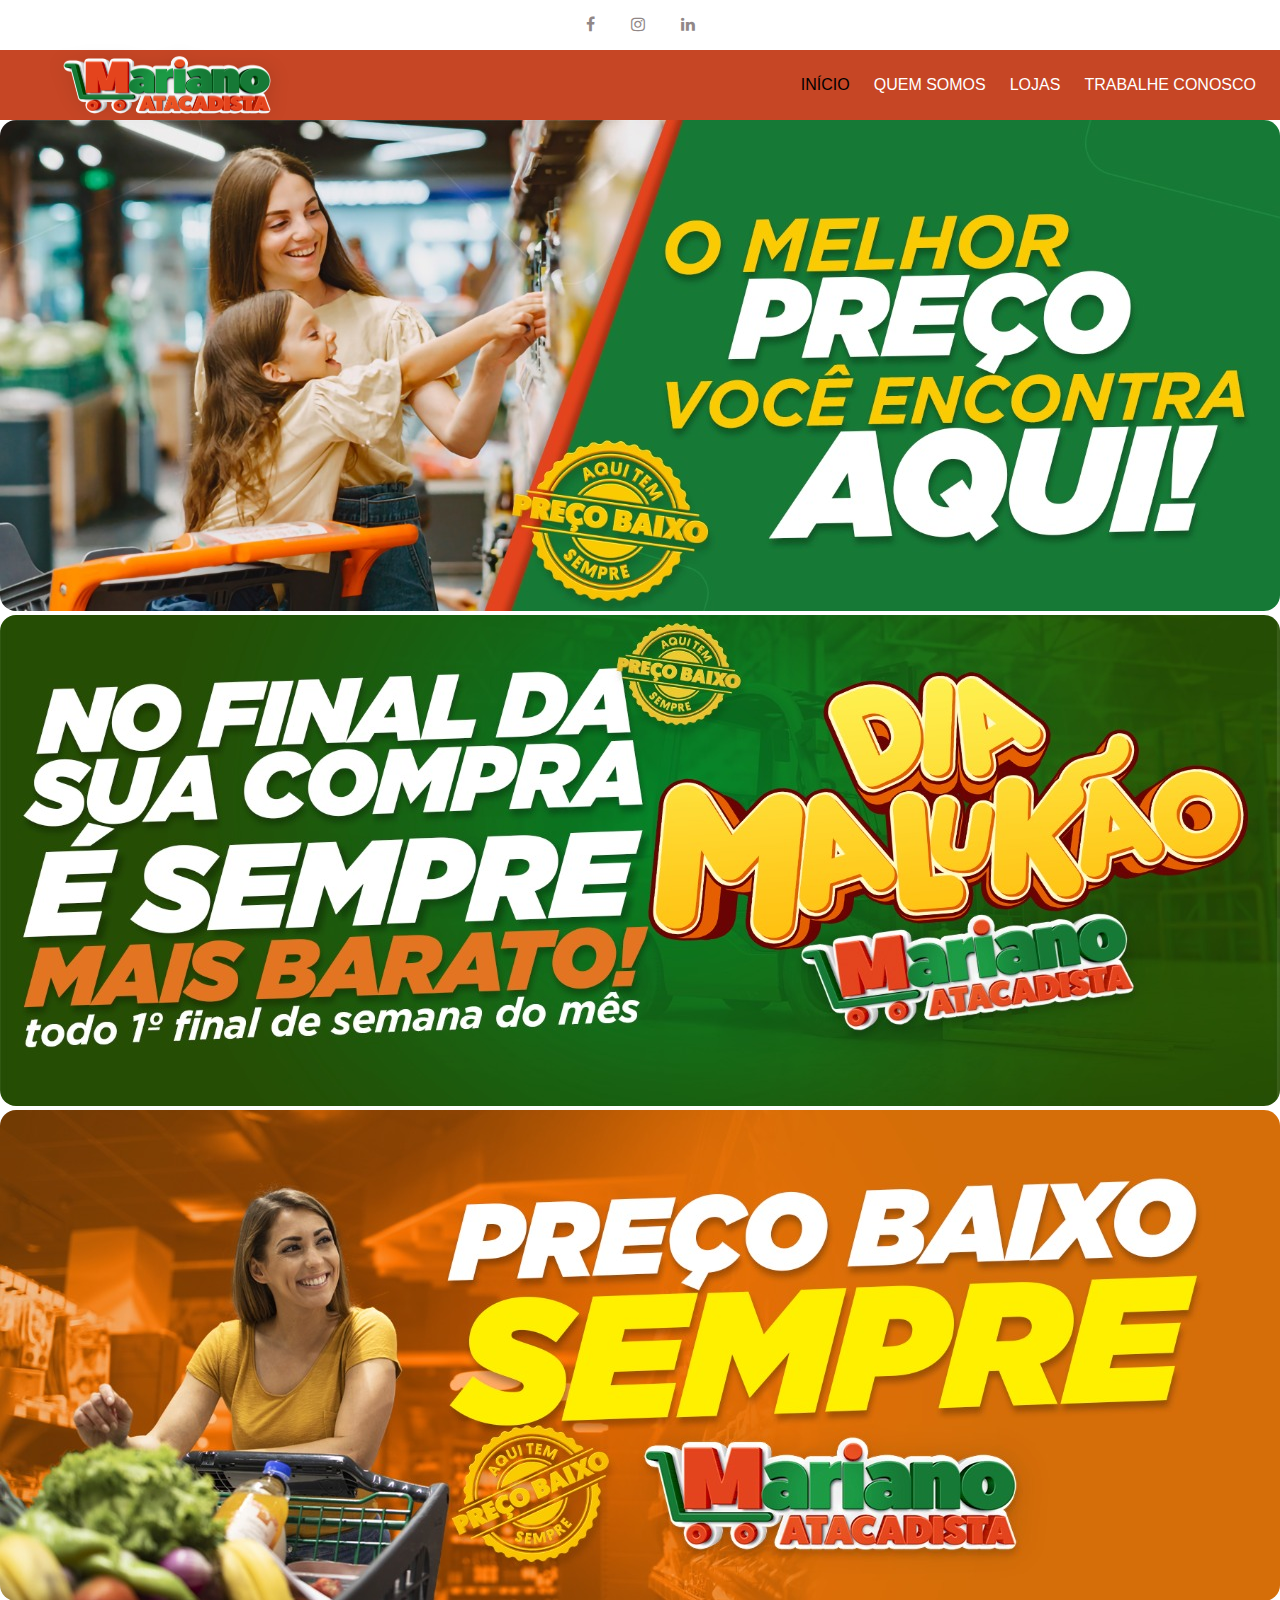
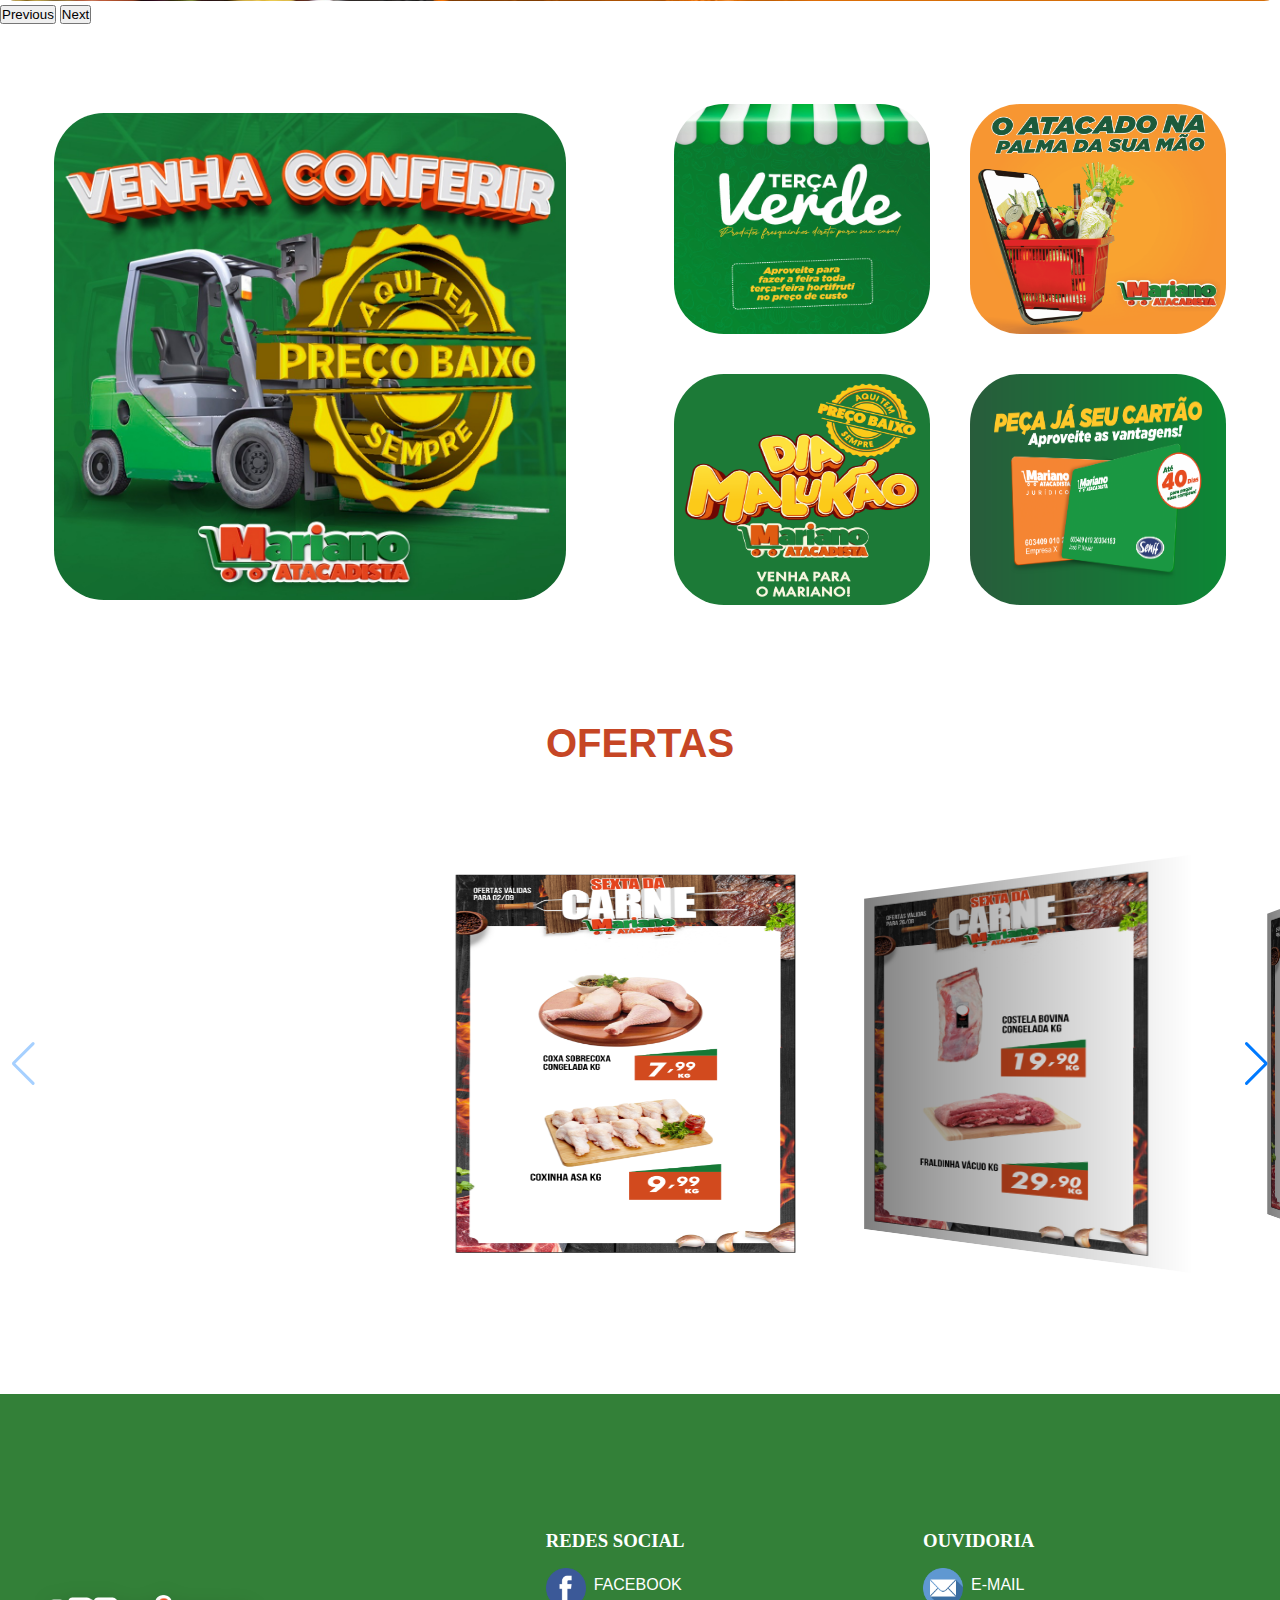
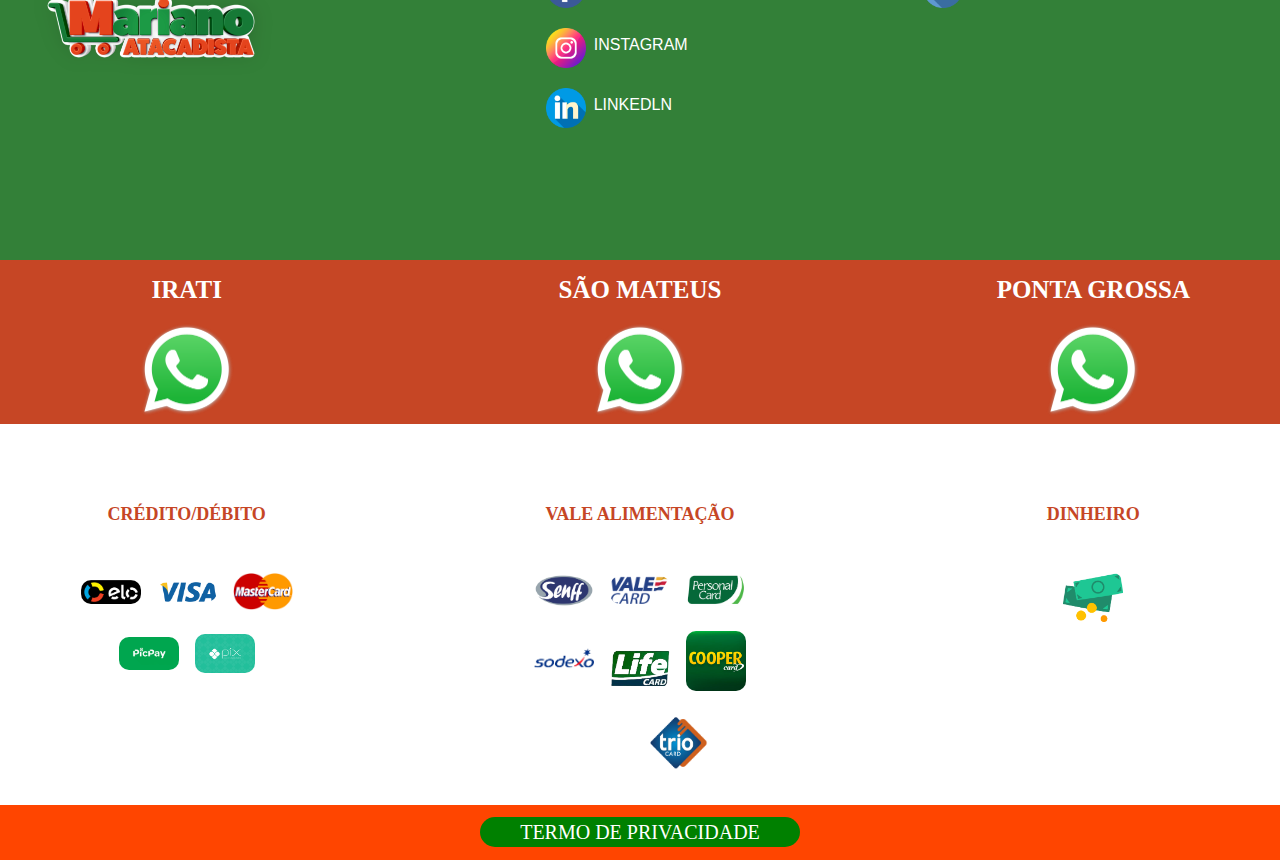
==== index.html @ 1d0e374f "teste-commit" ====
<!DOCTYPE html>
<html lang="pt-BR">

<head>
  <meta charset="UTF-8">
  <meta http-equiv="X-UA-Compatible" content="IE=edge">
  <meta name="viewport" content="width=device-width, initial-scale=1.0">

  <!-- Global site tag (gtag.js) - Google Analytics -->
  <script async src="https://www.googletagmanager.com/gtag/js?id=G-1D26S20FD7"></script>
  <script>
    window.dataLayer = window.dataLayer || [];
    function gtag() { dataLayer.push(arguments); }
    gtag('js', new Date());

    gtag('config', 'G-1D26S20FD7');
  </script>

  <!-- Link Swiper's CSS -->
  <link rel="stylesheet" href="https://unpkg.com/swiper/swiper-bundle.min.css" />

  <!-- BOOTSTRAP-->
  <link href="https://cdn.jsdelivr.net/npm/bootstrap@5.1.3/dist/css/bootstrap.min.css" rel="stylesheet"
    integrity="sha384-1BmE4kWBq78iYhFldvKuhfTAU6auU8tT94WrHftjDbrCEXSU1oBoqyl2QvZ6jIW3" crossorigin="anonymous">

  <!-- ICONS-->
  <link rel="stylesheet" href="https://cdnjs.cloudflare.com/ajax/libs/font-awesome/4.7.0/css/font-awesome.min.css">

  <!-- FAVICON-->
  <link rel="shortcut icon" href="./img/iconm.jpeg" type="image/x-icon">

  <!-- CSS -->
  <link rel="stylesheet" href="./style.css">

  <!--TÍTULO-->
  <title>Mariano Atacadista</title>
</head>

<body>
  <!-- Opção apargar-->
  <style>
    .disclaimer {
      display: none;
    }
  </style>


  <!--HEADER-->
  <section class="navegation">
    <span class="navegations"><a href="https://pt-br.facebook.com/marianoatacadista/" target="_blank"><i
          class="fa fa-facebook"></i></a></span>
    <span class="navegations"><a href="https://www.instagram.com/marianoatacadista/" target="_blank"><i
          class="fa fa-instagram"></i></a></span>
    <span class="navegations"><a href="https://www.linkedin.com/company/grupoivasko/mycompany/" target="_blank"><i
          class="fa fa-linkedin"></i></a></span>
  </section>
  </header>

  <!-- NAVEGATION -->
  <div id="header">
    <div class="overlay">
      <div class="loader">
      </div>
    </div>
    <img class="logo" src="./img/logo.png" width="300px" height="180px" alt="">
    <nav id="nav">
      <button aria-label="Abrir Menu" id="btn-mobile" aria-haspopup="true" aria-controls="menu"
        aria-expanded="false">Menu
        <span id="hamburger"></span>
      </button>
      <ul id="menu" role="menu">
        <a href="./lojas.html">
          <li class="li" style="color: black;">INÍCIO</li>
        </a>
        <a href="./sobre.html">
          <li class="li">QUEM SOMOS</li>
        </a>
        <a href="./lojas.html">
          <li class="li">LOJAS</li>
        </a>
        <a href="https://app.skeel.com.br/ivasko" target="_blank">
          <li class="li">TRABALHE CONOSCO</li>
        </a>
      </ul>
    </nav>
  </div>

  <!-- BOOTSTRAP CARROUSEL -->
  <div id="carouselExampleInterval" class="carousel slide m-4 rounded" data-bs-ride="carousel">
    <div class="carousel-inner" style="border-radius: 16px;">
      <div class="carousel-item active" style="border-radius: 16px;" data-bs-interval="10000">
        <img src="./img-carousel/carousel.jpeg" class="d-block w-100" style="border-radius: 16px;" alt="...">
      </div>
      <div class="carousel-item" data-bs-interval="2000">
        <img src="./img-carousel/carousel1.jpeg" class="d-block w-100" style="border-radius: 16px;" alt="...">
      </div>
      <div class="carousel-item">
        <img src="./img-carousel/carousel2.jpeg" class="d-block w-100" style="border-radius: 16px;" alt="...">
      </div>
    </div>
    <button class="carousel-control-prev" type="button" data-bs-target="#carouselExampleInterval" data-bs-slide="prev">
      <span class="carousel-control-prev-icon" aria-hidden="true"></span>
      <span class="visually-hidden">Previous</span>
    </button>
    <button class="carousel-control-next" type="button" data-bs-target="#carouselExampleInterval" data-bs-slide="next">
      <span class="carousel-control-next-icon" aria-hidden="true"></span>
      <span class="visually-hidden">Next</span>
    </button>
  </div>

  <!-- IMAGEM X CONTEÚDO-->
  <section>
    <div class=section>
      <img class="imagem" src="./img/pontagrossa.jpeg" alt="">
      <div class="grid">
        <img class="imagens" src="./img/tercaverde.jpeg" alt="">
        <img class="imagens" src="./img/televendas.png" alt="">
        <img class="imagens" src="./img/diam.png" alt="">
        <a href="https://meucartao.senff.com.br/marianoatacadista/bem-vindo" target="_blank"><img class="imagens"
            src="./img/pedidocartao.png" alt=""></a>
      </div>
    </div>
  </section>




  <section>
    <div class="information">
      <h1 class="informations">OFERTAS</h1>
    </div>
  </section>

  <!-- MODELO IRATI CAROUSEL-->
  <div class="modelo">
    <div class="modelo_modelo">
      <img src="https://swiperjs.com/demos/images/nature-1.jpg" id="modelo_img">
    </div>
    <span id="bt_close">&times;</span>
  </div>

  <!-- MODELO IRATI CAROUSEL-->
  <div class="swiper mySwiper">
    <div class="swiper-button-prev"></div>
    <div class="swiper-button-next"></div>
    <div class="swiper-wrapper">

      <!-- MODELO IRATI CAROUSEL-->
      <div class="swiper-slide">
        <img src="./mariano-atacadista/sexta-carne/encarte-02.png" class="small_img" />
      </div>
      <div class="swiper-slide">
        <img src="./mariano-atacadista/sexta-carne/encarte-03.png" class="small_img" />
      </div>
      <div class="swiper-slide">
        <img src="./mariano-atacadista/sexta-carne/encarte-04.png" class="small_img" />
      </div>
      <div class="swiper-slide">
        <img src="./mariano-atacadista/sexta-carne/encarte-05.png" class="small_img" />
      </div>
      <div class="swiper-slide">
        <img src="./mariano-atacadista/sexta-carne/encarte-06.png" class="small_img" />
      </div>

      <!-- MODELO IRATI CAROUSEL final-->

    </div>
  </div>

  


  <!-- FOOTER X CONTEÚDO 1 -->
  <section>
    <div class="hiperlink">
      <img class="img" src="./img/logo.png" width="300vw" alt="">
      <div class="position">
        <div class="links">
          <h3>REDES SOCIAL</h3>
          <div class="row-linha-rodape">
            <ul class="link">
              <a href="https://pt-br.facebook.com/marianoatacadista/" target="_blank"><img src="./img/facebook.png"
                  width="40px" alt=""></a>
              <a href="https://pt-br.facebook.com/marianoatacadista/" target="_blank">
                <li class="item">FACEBOOK</li>
              </a>
            </ul>
            <ul class="link">
              <a href="https://www.instagram.com/marianoatacadista/" target="_blank"><img src="./img/instagram.png"
                  width="40px" alt=""></a>
              <a href="https://www.instagram.com/marianoatacadista/" target="_blank">
                <li class="item">INSTAGRAM</li>
              </a>
            </ul>
            <ul class="link">
              <a href="https://www.linkedin.com/company/grupoivasko" target="_blank"><img src="./img/linkedin.png"
                  width="40px" alt=""></a>
              <a href="https://www.linkedin.com/company/grupoivasko" target="_blank">
                <li class="item">LINKEDLN</li>
              </a>
            </ul>
          </div>
        </div>

        <div class="links">
          <h3 class="ouvidoria">OUVIDORIA</h3>
          <ul class="link">
            <a href="mailto:faleconosco@marianoatacadista.com.br" target="_blank"><img src="./img/email.png"
                width="40px" alt=""></a>
            <a href="mailto:faleconosco@marianoatacadista.com.br" target="_blank">
              <li class="item">E-MAIL</li>
            </a>
          </ul>
        </div>
      </div>
    </div>
  </section>

  <section>
    <div class="positions">
      <div class="lista">
        <h1>IRATI</h1>
        <a href="https://api.whatsapp.com/send?phone=+554291383099&text=“Olá, gostaria de ter algumas informações”"
          target="_blank"><img class="image" src="./img/logowhats.png" width="100vw" alt=""></a>
      </div>
      <div class="lista">
        <h1>SÃO MATEUS</h1>
        <a href="https://api.whatsapp.com/send?phone=+554291568432&text=“Olá, gostaria de ter algumas informações”"
          target="_blank"><img class="image" src="./img/logowhats.png" width="100vw" alt=""></a>
      </div>
      <div class="lista">
        <h1>PONTA GROSSA</h1>
        <a href="https://api.whatsapp.com/send?phone=+554241410001&text=“Olá, gostaria de ter algumas informações”"
          target="_blank"><img class="image" src="./img/logowhats.png" width="100vw" alt=""></a>
      </div>
    </div>
  </section>

  <!-- FOOTER X CONTEÚDO 2 -->
  <section class="figuras">

    <div class="figuras-list">

      <h6 class="titulo-cartao">CRÉDITO/DÉBITO</h6>

      <div class="figuras-1">
        <img class="figura" src="./cartao/elo.png" alt="">
        <img class="figura" src="./cartao/visa.png" alt="">
        <img class="figura" src="./cartao/mastercard.png" alt="">
      </div>
      <div class="figuras-1">
        <img class="figura" src="./cartao/picpay.png" alt="">
        <img class="figura" src="./cartao/pix.png" alt="">
      </div>
    </div>

    <div class="figuras-list">
      <h6 class="titulo-cartao">VALE ALIMENTAÇÃO</h6>

      <div class="figuras-1">
        <img class="figura" src="./cartao/seff.png" alt="">
        <img class="figura" src="./cartao/valecard.png" alt="">
        <img class="figura" src="./cartao/personalcard.png" alt="">
      </div>

      <div class="figuras-1">
        <img class="figura" src="./cartao/sodexo.png" alt="">
        <img class="figura" src="./cartao/livecard.png" alt="">
        <img class="figura" src="./cartao/copper.jpg" alt="">
      </div>

      <div class="figuras-1">
        <img class="figura"
          src="https://static.wixstatic.com/media/cfe6a4_fb1112e007d8426fa0d57e2fe9e27e5a~mv2.png/v1/fill/w_480,h_235,al_c,q_85,usm_0.66_1.00_0.01,enc_auto/131211638_689794831682175_1901095063151591677_o.png"
          alt="">
        <img class="figura" src="./cartao/trio..png" alt="">
      </div>
    </div>

    <div class="figuras-list">
      <h6 class="titulo-cartao">DINHEIRO</h6>
      <div class="figuras-1">
        <img class="figura" src="./cartao/dinheiro-icone.png" alt="">
      </div>
    </div>
  </section>


  <div class="cookies-primario">
    <div class="cookies-segundario">
      <p>Permito o uso de cookies para sua maior segurança, atualizamos as <a href="" class="cooki">Políticas de
          privacidade</a>. Ao continuar navegando, entendemos que você está ciente e de acordo.</p>
      <div class="cookies-pref">
        <label><input type="checkbox" checked data-function="analytics" disabled="disabled">Necessário</label>
        <label><input type="checkbox" checked data-function="marketing">Marketing</label>
        <label><input type="checkbox" checked data-function="marketing">Análise de privacidade</label>
        <label><input type="checkbox" checked data-function="marketing">Outros</label>
      </div>
      <button class="cookies-save"> Salvar e Continuar</button>
    </div>
  </div>


  <footer>
    <a href="./termo.html" target="_blank">
      <p>TERMO DE PRIVACIDADE</p>
    </a>
  </footer>

  <!-- SCRIPTS-->
  <script src="./script.js"></script>
  <script src="./modal.js"></script>
  <script src="./loading.js"></script>

  <!-- Swiper JS -->
  <script src="https://unpkg.com/swiper/swiper-bundle.min.js"></script>

  <!-- Bootstrap-->
  <script src="https://cdn.jsdelivr.net/npm/bootstrap@5.1.3/dist/js/bootstrap.bundle.min.js"
    integrity="sha384-ka7Sk0Gln4gmtz2MlQnikT1wXgYsOg+OMhuP+IlRH9sENBO0LRn5q+8nbTov4+1p"
    crossorigin="anonymous"></script>

  <!-- Initialize Swiper -->
  <script>
    var swiper = new Swiper(".mySwiper", {
      effect: "coverflow",
      grabCursor: true,
      centeredSlides: true,
      slidesPerView: "auto",
      coverflowEffect: {
        rotate: 50,
        stretch: 0,
        depth: 100,
        modifier: 1,
        slideShadows: true,
      },
      navigation: {
        prevEl: ".swiper-button-prev",
        nextEl: ".swiper-button-next",
      },
      pagination: {
        el: ".swiper-pagination",
      },
    });
  </script>

</body>

</html>
---- style.css ----
* {
    margin: 0;
    padding: 0;
    box-sizing: border-box;
  }
  
  
  body {
    font-family: Tahoma,  !important;
  }
  
  
  header {
    display: flex;
    justify-content: space-evenly;
    background-color: rgb(255, 255, 255);
    position: relative;
    z-index: 999;
  }
  
  a {
    text-decoration: none;
    color: rgb(145, 135, 135);
  }
  
  a:hover {
    color: black;
  }
  
  
  .navegation,
  .navegations {
    margin: 1rem;
    text-align: center;
  }
  
  .logo {
    box-sizing: border-box;
  }
  
  strong {
    color: #c64625;
  }
  
  /*------  NAVEGATION  -----  */
  ul {
    margin: 0px;
    padding: 0px;
  }
  
  li {
    font-family: Tahoma, Verdana, Segoe, sans-serif;
    color: white;
  }
  
  li:hover {
    color: black;
  }
  
  #header {
    box-sizing: border-box;
    height: 70px;
    padding: 1rem;
    display: flex;
    align-items: center;
    justify-content: space-between;
    background-color: #c64625;
    position: sticky;
    top: 0;
    z-index: 999;
  }
  
  #menu {
    display: flex;
    list-style: none;
    gap: 0.5rem;
  }
  
  #menu a {
    display: block;
    padding: 0.5rem;
  }
  
  #btn-mobile {
    display: none;
  }
  
  /* IMAGEM X CONTEÚDO */
  .section,
  .information {
    display: flex;
    justify-content: space-around;
    align-items: center;
    margin: 1rem 0px 2rem 0;
  }
  
  .section {
    margin-top: 5rem;
  }
  
  .grid {
    display: grid;
    grid-template-columns: 1fr 1fr;
    gap: 2.5rem;
  }
  
  .imagem,
  .imagens {
    border-radius: 50px;
    transition: 200ms;
  }
  
  .imagem:hover {
    transform: scale(1.1);
    cursor: pointer;
  }
  
  .imagens:hover {
    transform: scale(1.1);
    cursor: pointer;
  }
  
  .imagem {
    width: 40vw;
    height: 38vw;
  }
  
  .imagens {
    width: 20vw;
    height: 18vw;
  }
  
  .informations {
    color: #c64625;
    font-size: 40px;
    font-family: Tahoma, sans-serif;
    margin-top: 5rem;
    text-align: center;
  }
  
  
  
  /* Carousel - global */
  .swiper {
    width: 100%;
    padding-top: 50px;
    padding-bottom: 50px;
  }
  
  .swiper-slide {
    background-position: center;
    background-size: cover;
    width: 600px;
    height: 600px;
  }
  
  .swiper-slide img {
    display: block;
    width: 93%;
  }
  
  /* MODELO IRATI CAROUSEL */
  
  
  .small_img {
    height: 100%;
    cursor: pointer;
    transition: all linear 0.4s;
  }
  
  .small_img:hover {
    filter: grayscale(0);
    transform: scale(1.1);
  }
  
  .modal_active #modelo_img {
    transform: scale(1);
  }
  
  
  .modelo {
    width: 100%;
    height: 500px;
    visibility: hidden;
    z-index: 999;
    opacity: 0;
    transition: visibility 0.8s linear, opacity 0.5s linear;
    position: absolute;
  
  }
  
  .modelo_modelo {
    display: flex;
    justify-content: center;
    align-items: center;
    height: 50vh;
  }
  
  #bt_close {
    color: #fff;
    background-color: #000;
    position: absolute;
    top: 10px;
    right: 10px;
    padding: 5px 10px;
    font-size: 25px;
    border: solid 1px #fff;
    transition: all ease-out .4s;
    cursor: pointer;
  }
  
  #bt_close:hover {
    background-color: #f00;
  }
  
  .modal_active {
    visibility: visible;
    opacity: 1;
  }
  
  /* MODELO CAROUSEL GLOBAL-img */
  #modelo_img { 
    width: 100%;
    transform: scale(0);
    transition: all linear .3s;
    padding: 100% 5rem;
    background-color: rgba(0, 0, 0, 0.9);
  }
  
  
  
  /* SECTION X CONTÉUDO */
  .inicio {
    display: flex;
    justify-content: center;
    margin: 5rem 0px 1rem 0;
    align-items: center;
  }
  
  .titulo,
  .titulos,
  .subtitulo {
    font-size: 25px;
    color: #c64625;
  }
  
  .subtitulo {
    margin: 2rem 0px 0px 1rem;
  }
  
  .titulo,
  .titulos,
  .subtitulo,
  p {
    width: 500px;
    margin-left: 2px;
  }
  
  .constante {
    margin-left: 2rem;
  }
  
  .figure {
    width: 400px;
    height: 350px;
    transition: 200ms;
  }
  
  .figure:hover {
    transform: scale(1.1);
  }
  
  .carde {
    width: 500px;
    height: 350px;
  }
  
  .carde-1 {
    width: 400px;
    height: 250px;
  }
  
  
  /*-- CONTEÚDO--*/
  .banner-2,
  .banner2 {
    display: flex;
    justify-content: center;
    align-items: center;
    border: 5px solid white;
    margin-top: -2.5rem;
  }
  
  .banner2 {
    width: 470px;
    height: 340px;
  }
  
  .banner-3,
  .banner-4,
  .banner-5,
  .texto-4,
  .texto-5 {
    margin-top: 5rem;
    display: flex;
    justify-content: center;
    align-items: center;
  }
  
  .banner-4,
  .banner-5 {
    gap: 1rem;
  }
  
  .texto-1 {
    height: 310px;
  }
  
  .texto2,
  .texto3 {
    text-align: justify;
    font-size: 18px;
  }
  
  .texto3 {
    margin-top: 7rem;
  }
  
  .texto-2 {
    height: 380px;
  }
  
  .texto-5 {
    margin-bottom: 2rem;
  }
  
  h6 {
    display: flex;
    justify-content: center;
    align-items: center;
    font-size: 30px;
    color: #c64625;
  }
  
  /* ----FOOTER X CONTEÚDO 1----*/
  .hiperlink,
  .position,
  .item {
    display: flex;
    justify-content: space-around;
    align-items: center;
    width: 100%;
    background-color: #338038;
    color: white;
    list-style: none;
  }
  
  .position {
    margin: 8rem;
  }
  
  .positions {
    display: flex;
    justify-content: center;
    align-items: center;
    margin: 0rem 0px 2rem 0px;
    background-color: #c64625;
    gap: 5rem;
  }
  
  .lista {
    width: 400px;
  }
  
  
  .lista {
    text-align: center;
  }
  
  .link {
    display: flex;
    align-items: flex-start;
    gap: 0.5rem;
    margin-top: 1rem;
  }
  
  .hiperlink {
    margin-top: 5rem;
  }
  
  .links,
  .item {
    margin-top: 0.5rem;
  }
  
  h4,
  h2,
  h1 {
    color: white;
    font-size: 25px;
    margin: 1rem 0px 1rem;
  }
  
  .figuras {
    display: flex;
    justify-content: center;
    align-items: flex-start;
    gap: 5rem;
  }
  
  .figuras-list {
    width: 500px;
  }
  
  .figuras-1 {
    display: flex;
    justify-content: center;
    align-items: center;
    margin-top: 0.5rem;
    gap: 1rem;
  }
  
  .figura {
    width: 60px;
    border-radius: 10px;
    margin-bottom: 1rem;
  }
  
  .titulo-cartao {
    font-size: 18px;
    margin: 3rem 0rem 3rem;
  }
  
  .ouvidoria {
    margin-top: -6.3rem;
  }
  
  footer {
    margin-top: 1rem;
    background-color: orangered;
  }
  
  .cookies-primario {
    color: white;
    font-family: -apple-system, BlinkMacSystemFont, 'Segoe UI', Roboto, Oxygen,
      Ubuntu, Cantarell, 'Open Sans', 'Helvetica Neue', sans-serif;
    position: fixed;
    width: 100%;
    bottom: 2rem;
    z-index: 1000;
  }
  
  .cookies-segundario {
    background: rgb(0, 0, 0);
    max-width: 520px;
    border-radius: 5px;
    padding: 1rem;
    margin: 0 auto;
    display: grid;
    grid-template-columns: 1fr auto;
    gap: 0.5rem;
    opacity: 0;
    transform: translateY(1rem);
    animation: slideUp 0.5s forwards;
  }
  
  @keyframes slideUp {
    to {
      transform: initial;
      opacity: initial;
    }
  }
  
  .cookies-pref label {
    margin-right: 1rem;
  }
  
  .cookies-save {
    grid-column: 2;
    grid-row: 1/3;
    font-family: -apple-system, BlinkMacSystemFont, 'Segoe UI', Roboto, Oxygen,
      Ubuntu, Cantarell, 'Open Sans', 'Helvetica Neue', sans-serif;
    background: #007cf8;
    color: white;
    cursor: pointer;
    border: none;
    border-radius: 5px;
    padding: 0.8rem 1rem;
    font-size: 1rem;
  }
  
  .cooki {
    color: #007cf8;
  }
  
  .cooki:hover {
    color: #007cf8;
  }
  
  footer a {
    display: flex;
    font-size: 20px;
    color: white;
    text-decoration: none;
    padding: 0.8rem;
  }
  
  footer p {
  
    text-align: center;
    width: 20rem;
    padding: 0.2rem;
    margin: 0 auto;
    background-color: green;
    border-radius: 18px;
  }
  
  .overlay {
    position: fixed;
    top: 0;
    left: 0;
    width: 100%;
    height: 100%;
    background-color: rgb(29, 28, 28);
    z-index: 999;
    display: flex;
    align-items: center;
    justify-content: center;
  }
  
  .loader {
    width: 80px;
    height: 80px;
  }
  
  .loader::after {
    content: " ";
    display: block;
    width: 65px;
    height: 65px;
    border-radius: 50%;
    border: 6px solid #fff;
    border-color: #fff transparent #fff;
    margin: 8px;
    animation: spin 2s ease infinite;
  }
  
  @keyframes spin {
    0% {
      transform: rotate(0deg);
    }
  
    100% {
      transform: rotate(360deg);
    }
  }
  
  @media screen and (max-width:1700px) {
  
    .swiper-slide {
      width: 400px;
      height: 400px;
    }
  }
  
  @media screen and (max-width:1200px) {
    #modelo_img,
    #modelo_imgg,
    #modelo_imggg {
      width: 100%;
      transform: scale(0);
      transition: all linear .3s;
      padding: 0rem;
    }
  }
  @media screen and (max-width:970px) {
  
    .hiperlink,
    .banner-4,
    .banner-5 {
      display: flex;
      flex-direction: column;
    }
  
    .banner-5 {
      flex-direction: column-reverse;
    }
  
    .position {
      margin: 0;
      margin-bottom: 2rem;
    }
  
    p,
    .titulo,
    .titulos,
    .subtitulo,
    .inicio,
    .constante {
      display: flex;
      flex-direction: column;
      justify-content: center;
      align-items: center;
      margin: 0;
    }
  
    .titulo,
    .titulos,
    .subtitulo {
      font-size: 20px;
      margin-top: 2rem;
    }
  
    .constante {
      margin: 2rem;
    }
  
    .titulo {
      margin-bottom: 2rem;
    }
  
    .banner3 {
      width: 400px;
    }
  
    .texto5 {
      width: 800px;
    }
  
  
    .grid {
      display: grid;
      grid-template-columns: 1fr 1fr;
      gap: 1.5rem;
    }
  
    .imagem,
    .imagens {
      border-radius: 30px;
    }
  
    .imagem {
      width: 45vw;
      height: 42vw;
    }
  
    .imagens {
      width: 22vw;
      height: 20vw;
    }
  
    .texto-2 {
      height: 200px;
    }
  
    .texto3,
    .texto2 {
      margin-top: 1rem;
    }
  
    .carde-1 {
      width: 500px;
      height: 350px;
    }
  
    footer p {
      padding: 0.4rem;
    }
  
  
  }
  
  @media screen and (max-width:890px) {
  
    .li {
      font-size: 14px;
    }
  
  }
  
  @media screen and (max-width:860px) {
    .logo {
      width: 250px;
    }
  
    .li {
      font-size: 12px;
    }
  
    .banner2 {
      width: 600px;
      height: 300px;
    }
  
    .banner3 {
      width: 330px;
    }
  
    .texto5 {
      width: 650px;
    }
  
    .cookies-segundario {
      grid-template-columns: 1fr;
    }
  
    .cookies-save {
      grid-column: 1;
      grid-row: 3;
    }
  
  }
  
  @media screen and (max-width:730px) {
    .li {
      font-size: 10px;
    }
  
    .figuras {
      display: flex;
      flex-direction: column;
      align-items: center;
      gap: 3rem;
    }
  
    .titulo-cartao {
      margin: 0rem 0rem 2rem 0rem;
    }
  
    .figuras-list {
      margin: 0 auto;
    }
  
  }
  
  @media screen and (max-width:700px) {
  
    .logo {
      width: 190px;
    }
  
    .li {
      font-size: 8px;
    }
  
    .banner-3 {
      display: flex;
      flex-direction: column;
    }
  
    .banner3,
    .texto5 {
      width: 500px;
    }
  
    h1 {
      font-size: 14px;
    }
  
    .image {
      width: 52px
    }
  
  }
  
  @media screen and (max-width:600px) {
    .logo {
      width: 300px;
    }
  
    #menu {
      display: block;
      position: absolute;
      width: 100%;
      top: 70px;
      right: 0px;
      background-color: #c64625;
      transition: 0.6s;
      z-index: 1000;
      height: 0px;
      visibility: hidden;
      overflow-y: hidden;
    }
  
    #nav.active #menu {
      height: calc(100vh - 70px);
      visibility: visible;
      overflow-y: auto;
    }
  
    #menu a {
      padding: 1rem 0;
      margin: 0 1rem;
      border-bottom: 2px solid rgba(0, 0, 0, 0.05);
    }
  
    #btn-mobile {
      display: flex;
      padding: 0.5rem 1rem;
      font-size: 1rem;
      border: none;
      background: none;
      cursor: pointer;
      gap: 0.5rem;
      color: white;
    }
  
    #hamburger {
      border-top: 2px solid;
      width: 20px;
      color: white;
    }
  
    #hamburger::after,
    #hamburger::before {
      content: '';
      display: block;
      width: 20px;
      height: 2px;
      background: currentColor;
      margin-top: 5px;
      transition: 0.3s;
      position: relative;
    }
  
    #nav.active #hamburger {
      border-top-color: transparent;
    }
  
    #nav.active #hamburger::before {
      transform: rotate(135deg);
  
    }
  
    #nav.active #hamburger::after {
      transform: rotate(-135deg);
      top: -7px;
    }
  
  
    .li {
      font-size: 18px;
    }
  
    .section,
    .grid {
      margin: 1rem 0px 1rem 0;
      display: grid;
    }
  
    .hiperlink,
    .position,
    .links {
      display: flex;
      flex-direction: column;
      justify-content: center;
      align-items: center;
    }
  
    .row-linha-rodape {
      display: flex;
      flex-direction: row;
      justify-content: center;
      align-items: center;
      gap: 2rem;
      margin: 1rem;
      margin-bottom: 1rem;
    }
  
    .item {
      display: none;
    }
  
    .imagem {
      width: 92vw;
      height: 80vw;
    }
  
    .imagens {
      width: 40vw;
      height: 40vw;
    }
  
    .positions {
      margin-top: -1rem;
    }
  
    h4,
    h2,
    h1,
    footer {
      font-size: 16px;
    }
  
    .ouvidoria {
      margin-top: 0;
    }
  
    h1 {
      font-size: 12px;
    }
  
    .image {
      width: 50px
    }
  
    em {
      display: block;
    }
  
    .banner3 {
      width: 450px;
    }
  
    .texto5 {
      width: 450px;
      height: 530px;
    }
  
    .banner2 {
      width: 400px;
      height: 200px;
    }
  
    .grid {
      margin-top: 2rem;
    }
  
    .figuras-list {
      width: 400px;
    }
  
    #modelo_img,
    #modelo_imgg,
    #modelo_imggg {
      margin-top: 12rem;
  
      width: 100%;
      height: 500px;
    }
  }
  
  @media screen and (max-width:500px) {
    .section {
      margin: 1rem 0px 1rem 0;
    }
  
    .grid {
      display: flex;
      justify-content: center;
      align-items: center;
      flex-direction: column;
    }
  
    .imagem,
    .imagens {
      width: 80vw;
      height: 80vw;
    }
  
    .titulo,
    .titulos,
    .subtitulo,
    p {
      width: 400px;
    }
  
    .carde,
    .carde-1 {
      width: 480px;
      height: 320px;
    }
  
    .banner-5 {
      margin-top: -4rem;
    }
  
    .texto1 {
      margin-top: 2rem;
    }
  
    .banner-3,
    .textos-3 {
      margin-top: 10rem;
    }
  
    .banner3 {
      width: 400px;
    }
  
    .texto5 {
      width: 400px;
      height: 457px;
    }
  
    .informations {
      font-size: 20px;
      text-align: center;
    }
  
  }
  
  @media screen and (max-width:470px) {
    header {
      display: flex;
      flex-direction: column;
      align-items: center;
    }
  
    .titulo,
    .titulos,
    .subtitulo {
      font-size: 16px;
    }
  
    .figure {
      width: 300px;
    }
  
    .carde,
    .carde-1 {
      width: 420px;
      height: 280px;
    }
  
    .banner3 {
      width: 350px;
    }
  
    .texto5 {
      width: 350px;
      height: 410px;
    }
  
    .banner-5 {
      margin-top: -4rem;
    }
  
  
    h1 {
      font-size: 10px;
    }
  
    .figuras-list {
      width: 300px;
    }
  
  }
  
  @media screen and (max-width:425px) {
  
    .titulo,
    .titulos,
    .subtitulo,
    p {
      width: 350px;
    }
  
    .textos-3 {
      margin-top: 7rem;
    }
  
    .banner-3 {
      margin-top: 15rem;
    }
  
    .banner2 {
      width: 300px;
      height: 200px;
    }
  
    .carde,
    .carde-1 {
      width: 380px;
      height: 240px;
    }
  
    .texto1 {
      width: 350px;
      font-size: 20px;
    }
  
    .banner-5 {
      margin-top: 1rem;
    }
  
    .texto-4 {
      font-size: 20px;
    }
  
    .informations {
      font-size: 28px;
    }
  }
  
  @media screen and (max-width:400px) {
    .logo {
      width: 200px;
      height: 132px;
    }
  
    .banner-3 {
      margin-top: 16rem;
    }
  
    .textos-3 {
      margin-top: 8rem;
    }
  
    .carde,
    .carde-1 {
      width: 350px;
      height: 210px;
    }
  
  }
  
  @media screen and (max-width:385px) {
  
    .titulo,
    .titulos,
    .subtitulo,
    p {
      font-size: 15px;
    }
  
    .constante {
      width: min-content;
      width: fit-content;
      overflow: hidden;
    }
  
    .titulo,
    .titulos,
    .subtitulo,
    p {
      font-size: 14px;
      width: 300px;
    }
  
    .figure {
      width: 250px;
    }
  
    .banner3,
    .texto5 {
      width: 300px;
    }
  
    .texto1 {
      width: 300px;
      margin-top: 1rem;
      margin-bottom: 1rem;
    }
  
    .textos-3 {
      margin-top: 12rem;
    }
  
    .banner-3 {
      margin-top: 20rem;
    }
  
    .texto3 {
      margin-top: 1rem;
    }
  
    .banner-6 {
      margin-top: 5rem;
    }
  
    .banner-4-1 {
      margin-top: 9rem;
    }
  
    .carde,
    .carde-1 {
      width: 310px;
      height: 170px;
    }
  
  }
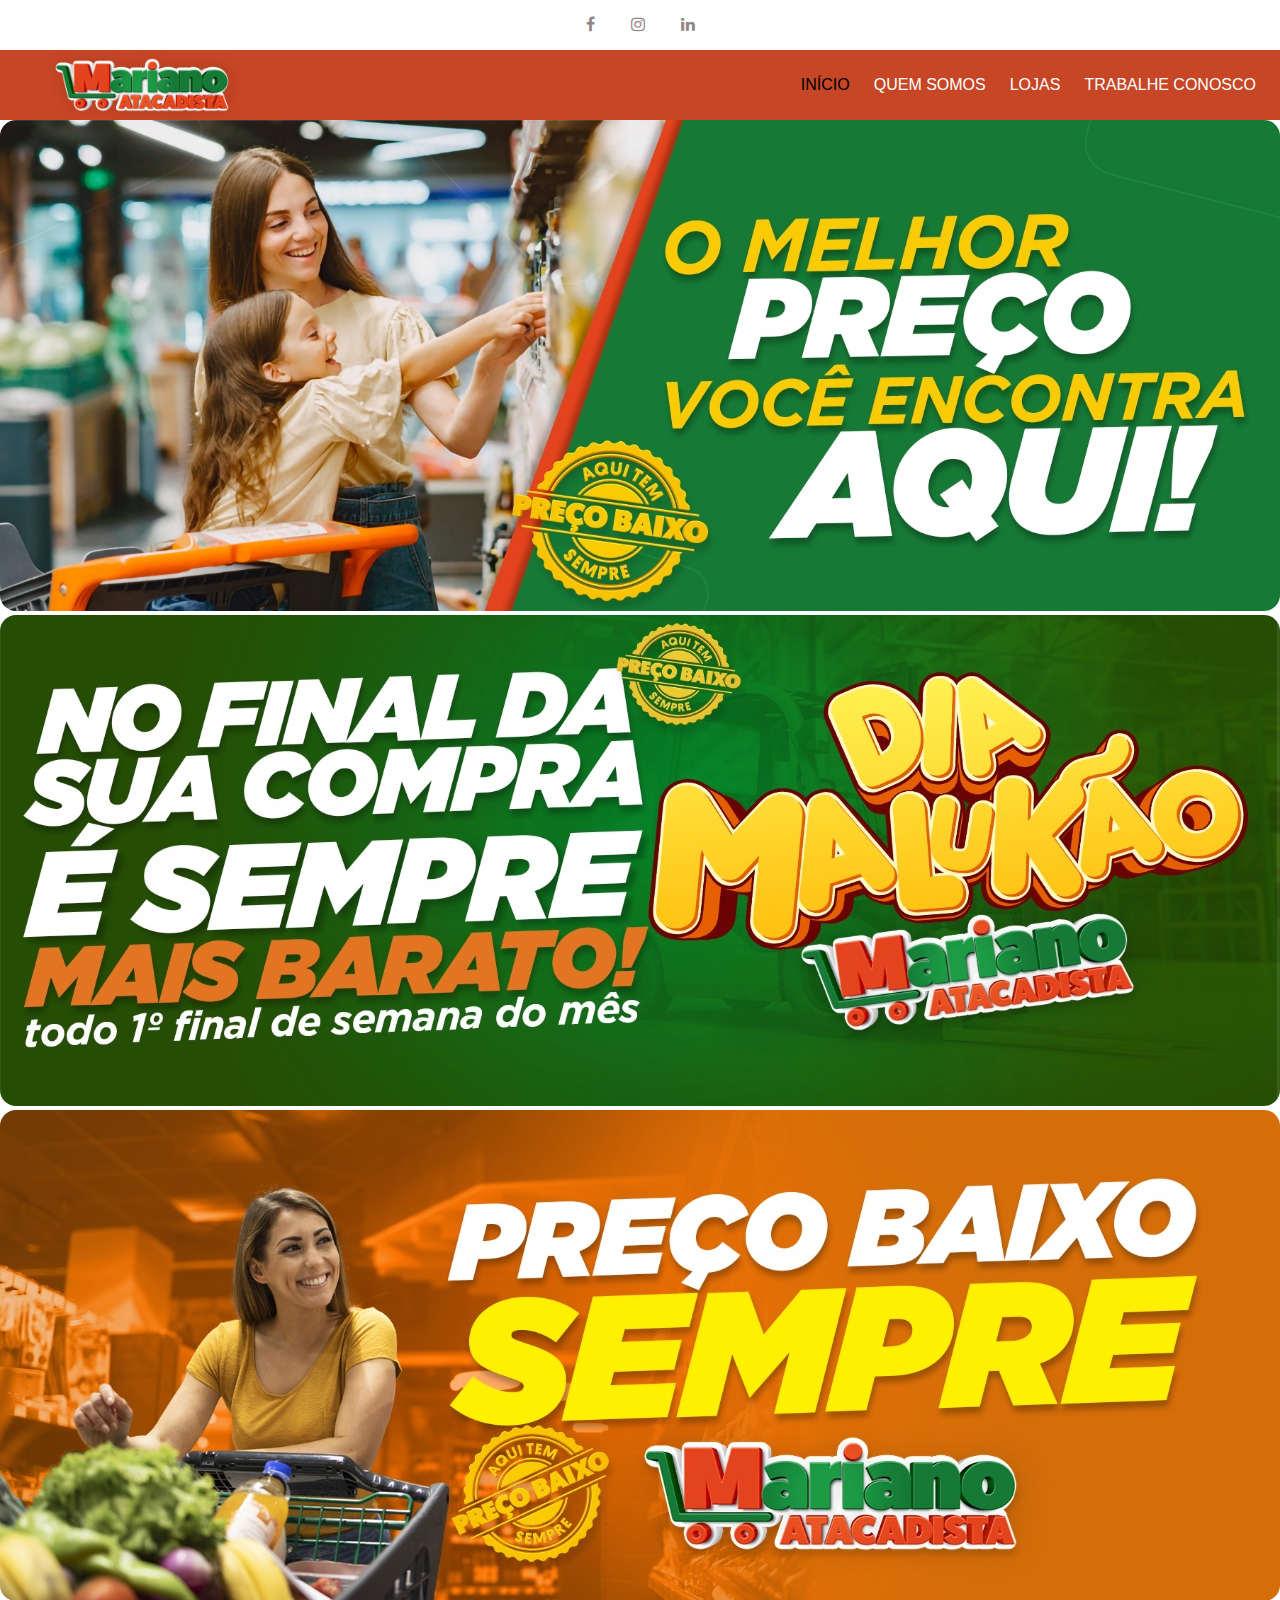
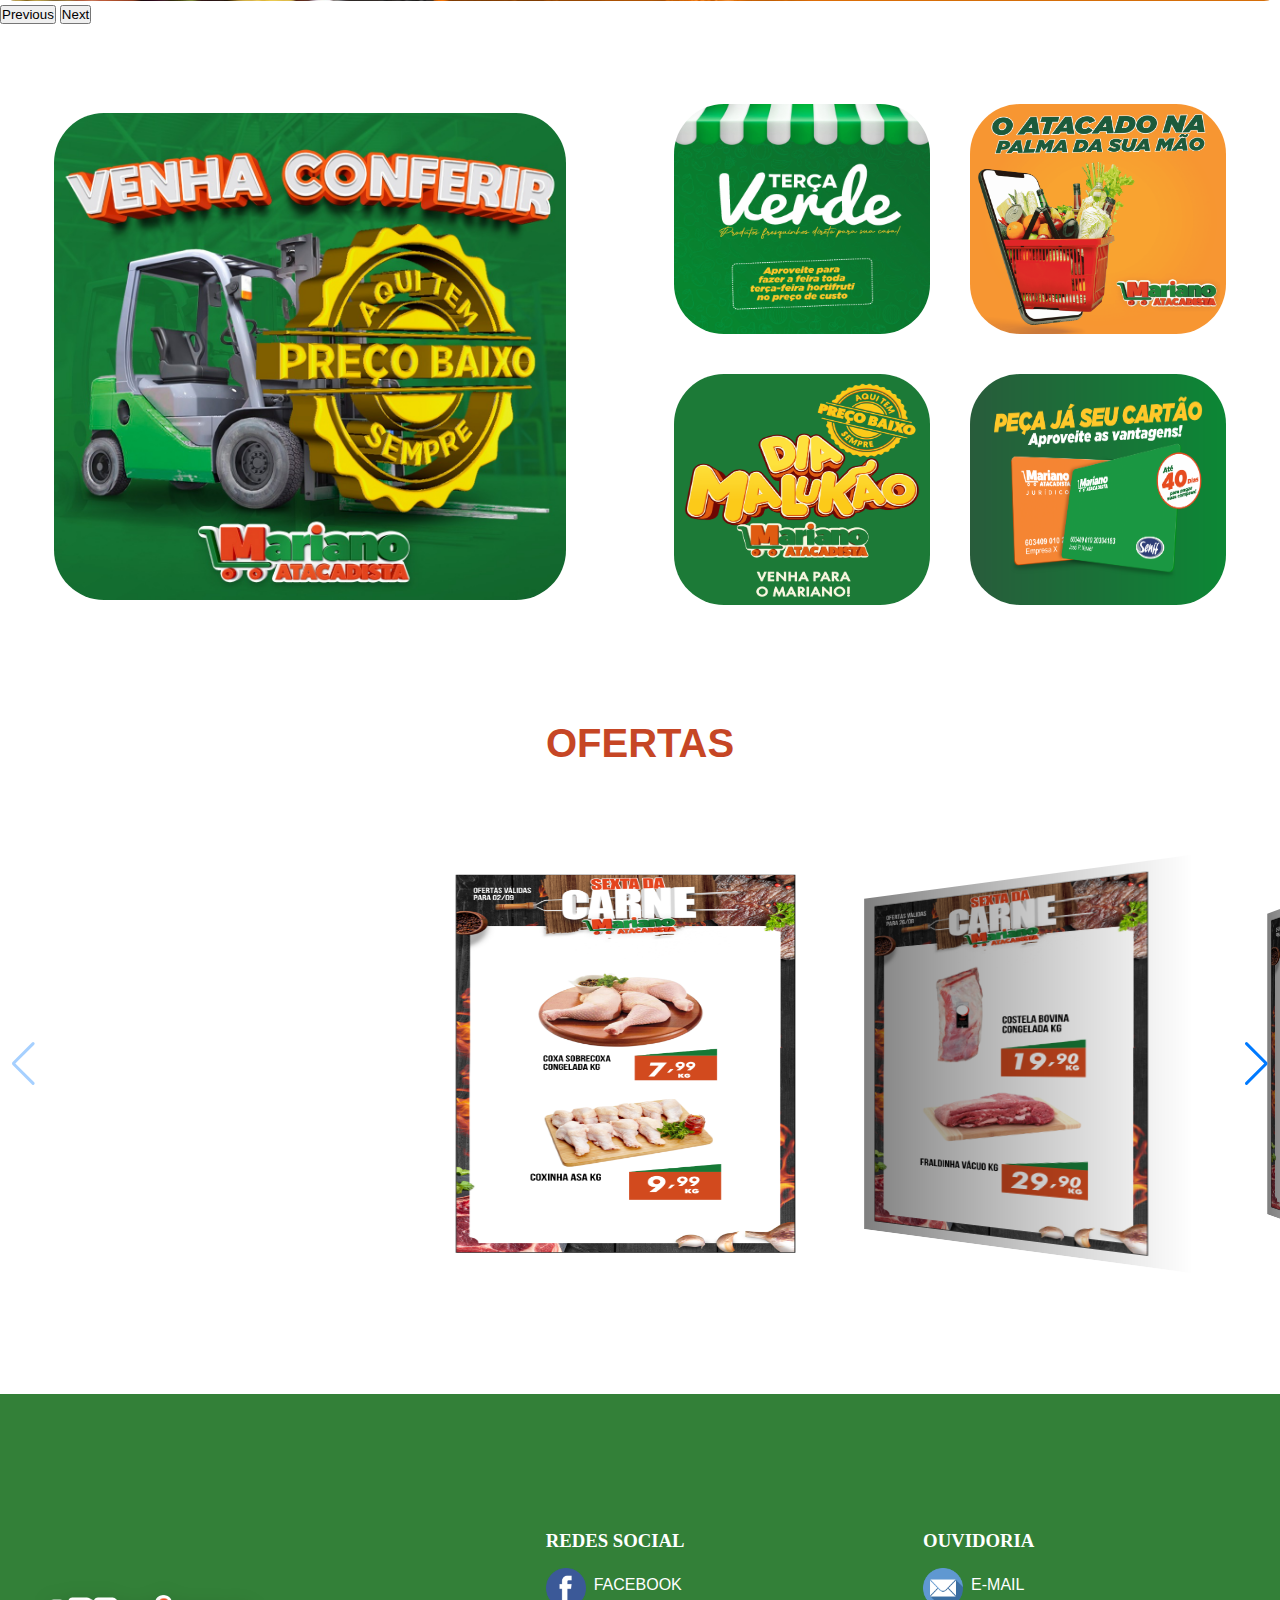
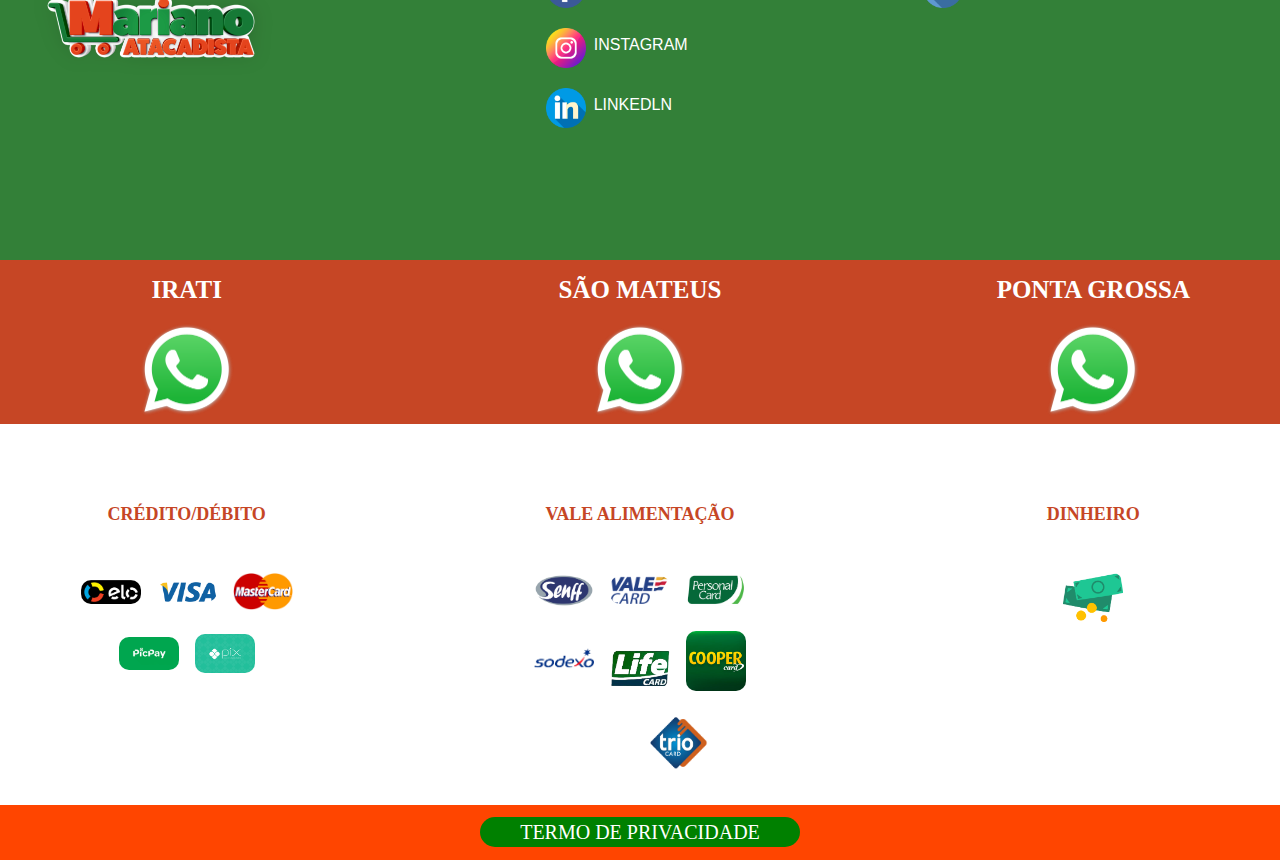
==== commit 2f98a416: "atualizando-logo" ====
--- a/index.html
+++ b/index.html
@@ -62,7 +62,7 @@
       <div class="loader">
       </div>
     </div>
-    <img class="logo" src="./img/logo.png" width="300px" height="180px" alt="">
+    <img class="logo" src="./img/logo.png"alt="">
     <nav id="nav">
       <button aria-label="Abrir Menu" id="btn-mobile" aria-haspopup="true" aria-controls="menu"
         aria-expanded="false">Menu
--- a/style.css
+++ b/style.css
@@ -35,6 +35,7 @@
   }
   
   .logo {
+    width: 250px;
     box-sizing: border-box;
   }
   
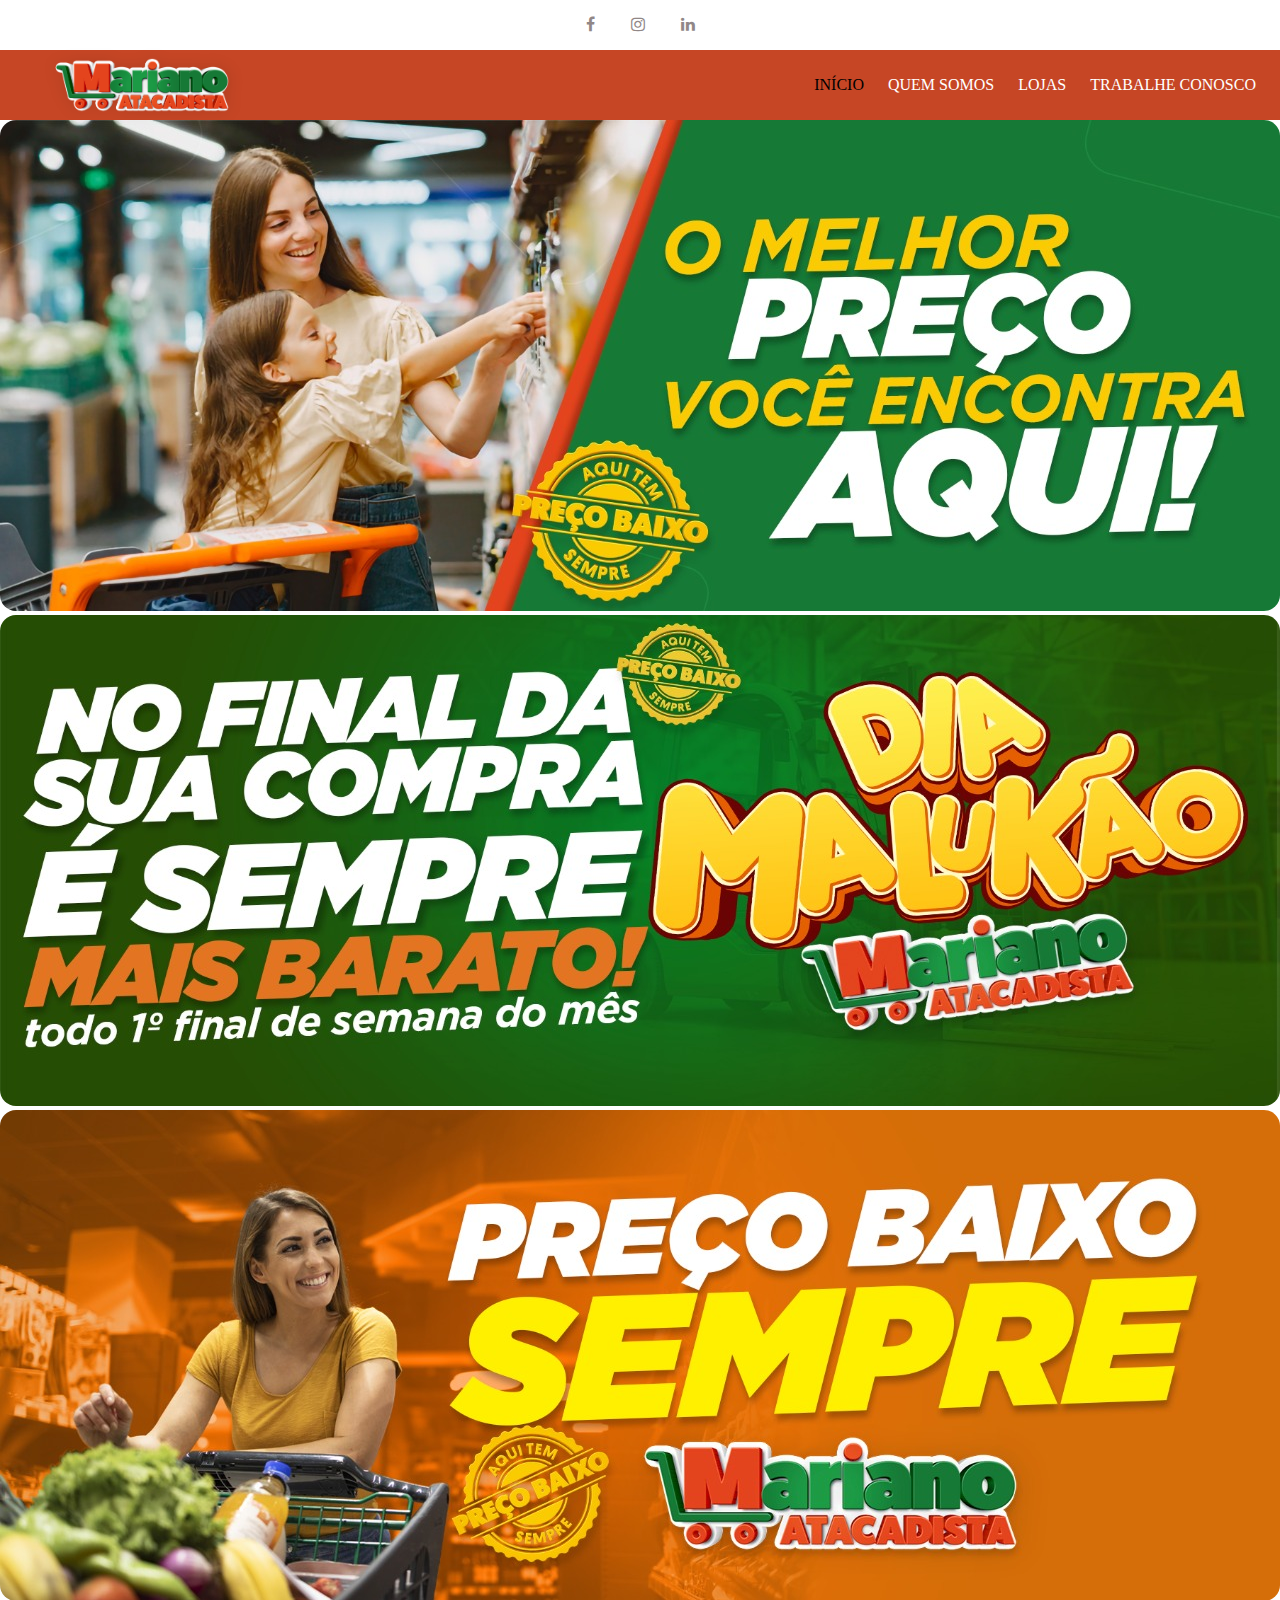
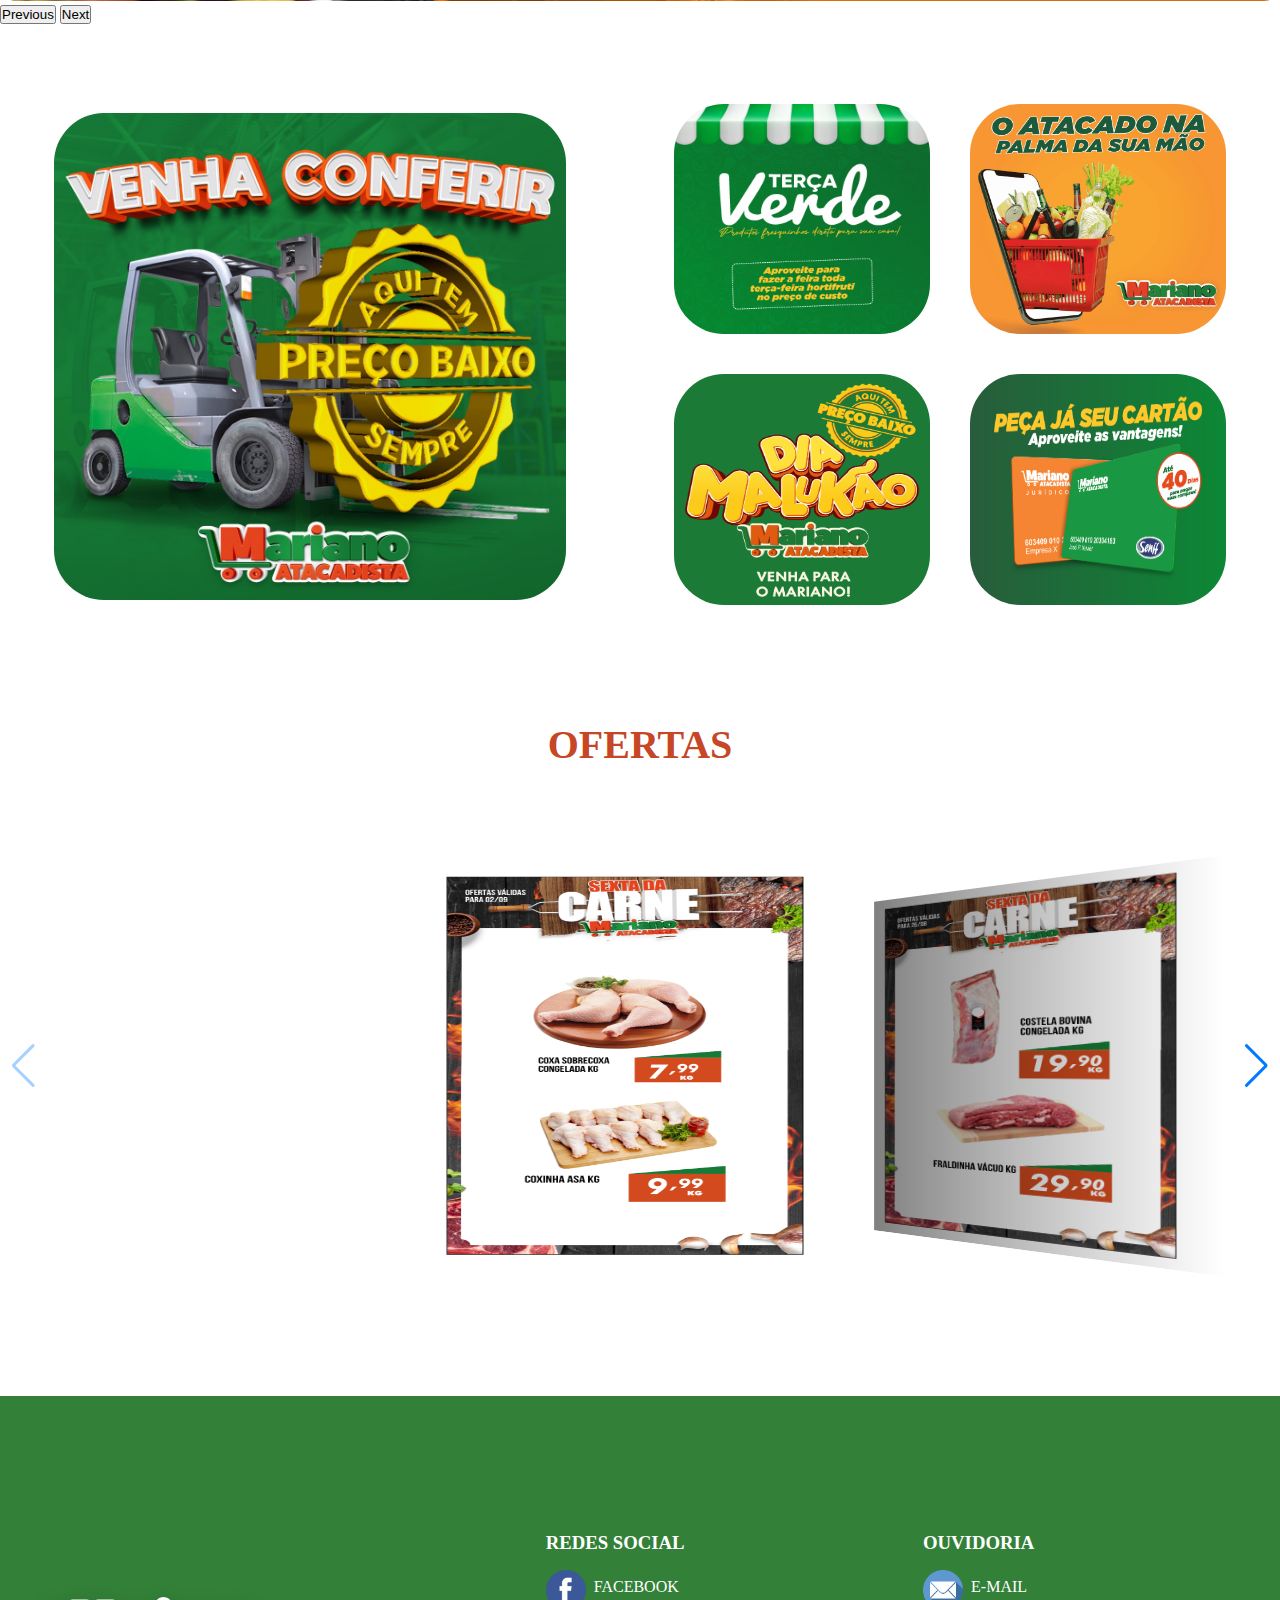
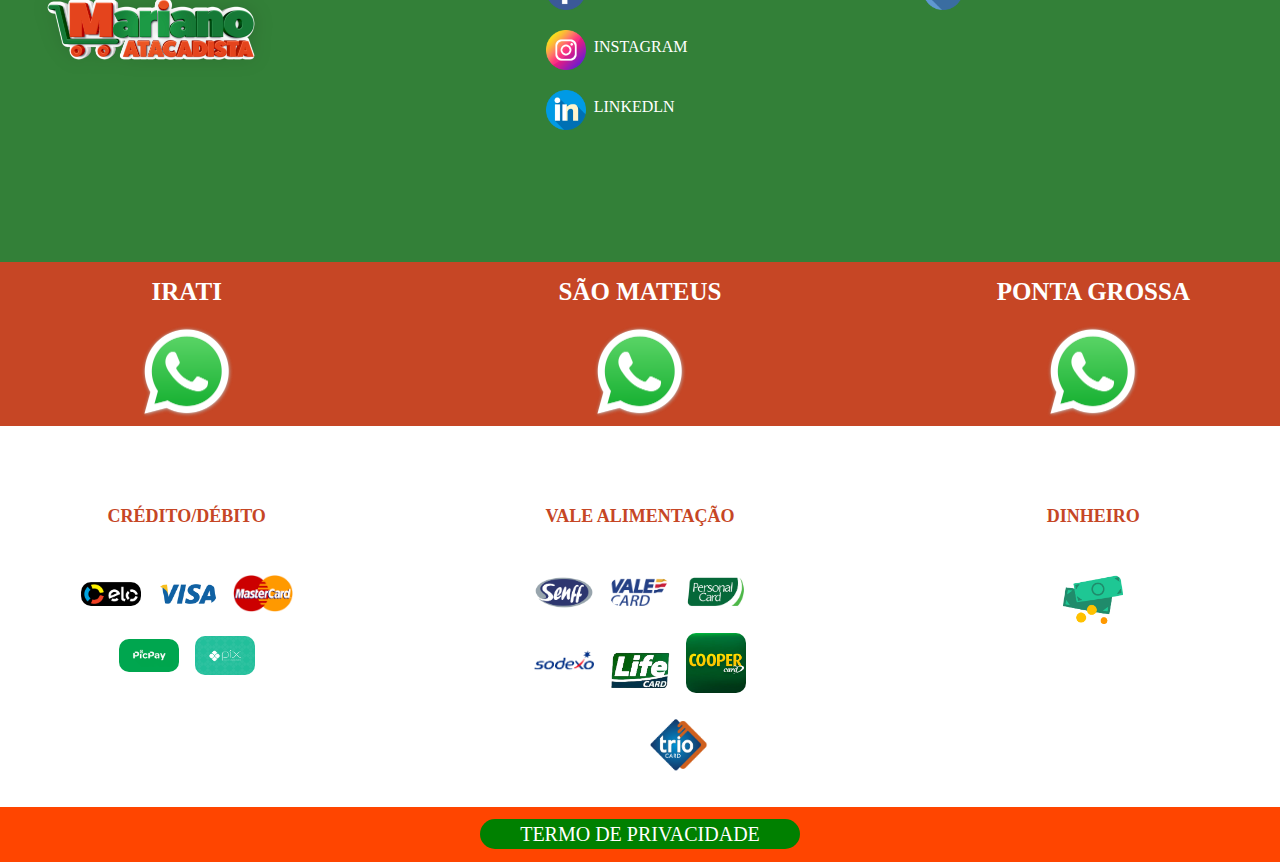
==== commit 21658743: "atualizando" ====
--- a/index.html
+++ b/index.html
@@ -2,6 +2,8 @@
 <html lang="pt-BR">
 
 <head>
+  <link rel="preconnect" href="https://fonts.googleapis.com">
+  <link rel="preconnect" href="https://fonts.gstatic.com" crossorigin>
   <meta charset="UTF-8">
   <meta http-equiv="X-UA-Compatible" content="IE=edge">
   <meta name="viewport" content="width=device-width, initial-scale=1.0">
@@ -15,6 +17,7 @@
 
     gtag('config', 'G-1D26S20FD7');
   </script>
+  <link href="https://fonts.googleapis.com/css2?family=Open+Sans&display=swap" rel="stylesheet">
 
   <!-- Link Swiper's CSS -->
   <link rel="stylesheet" href="https://unpkg.com/swiper/swiper-bundle.min.css" />
--- a/style.css
+++ b/style.css
@@ -6,7 +6,7 @@
   
   
   body {
-    font-family: Tahoma,  !important;
+    font-family: 'Open Sans', sans-serif, !important;
   }
   
   
@@ -50,7 +50,6 @@
   }
   
   li {
-    font-family: Tahoma, Verdana, Segoe, sans-serif;
     color: white;
   }
   
@@ -134,7 +133,6 @@
   .informations {
     color: #c64625;
     font-size: 40px;
-    font-family: Tahoma, sans-serif;
     margin-top: 5rem;
     text-align: center;
   }
@@ -559,7 +557,7 @@
   @media screen and (max-width:1700px) {
   
     .swiper-slide {
-      width: 400px;
+      width: 420px;
       height: 400px;
     }
   }
